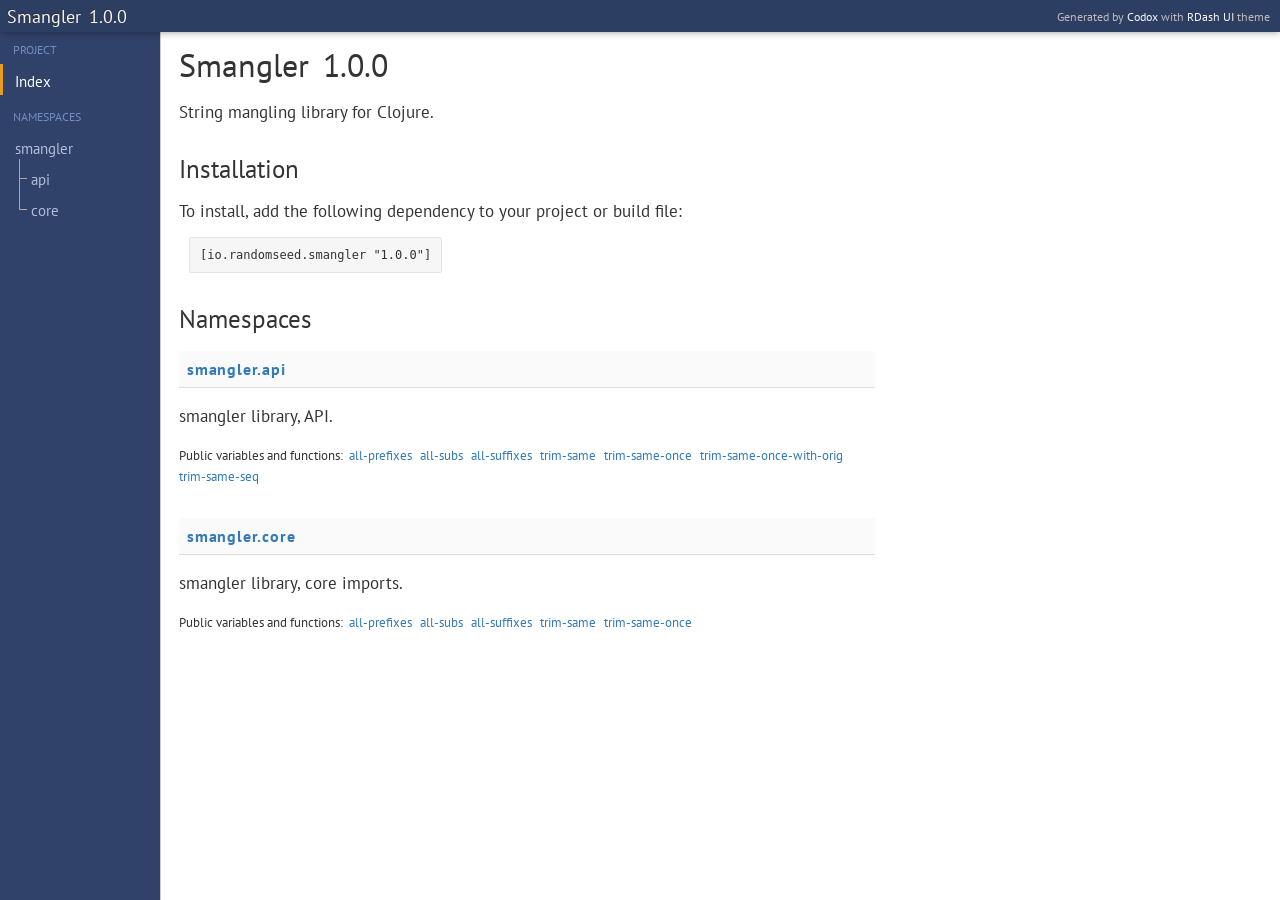
==== docs/index.html @ 992a9e09 "Added missing docs" ====
<!DOCTYPE html PUBLIC ""
    "">
<html><head><meta charset="UTF-8" /><title>Smangler 1.0.0</title><link rel="stylesheet" type="text/css" href="css/default.css" /><link rel="stylesheet" type="text/css" href="css/highlight.css" /><script type="text/javascript" src="js/highlight.min.js"></script><script type="text/javascript" src="js/jquery.min.js"></script><script type="text/javascript" src="js/page_effects.js"></script><script>hljs.initHighlightingOnLoad();</script><link rel="stylesheet" type="text/css" href="css/default.css" /><link rel="stylesheet" type="text/css" href="highlight/solarized-light.css" /><script type="text/javascript" src="highlight/highlight.min.js"></script><script type="text/javascript" src="js/jquery.min.js"></script><script type="text/javascript" src="js/page_effects.js"></script><script>hljs.initHighlightingOnLoad();</script></head><body><div id="header"><h2>Generated by <a href="https://github.com/weavejester/codox">Codox</a> with <a href="https://github.com/xsc/codox-theme-rdash">RDash UI</a> theme</h2><h1><a href="index.html"><span class="project-title"><span class="project-name">Smangler</span> <span class="project-version">1.0.0</span></span></a></h1></div><div class="sidebar primary"><h3 class="no-link"><span class="inner">Project</span></h3><ul class="index-link"><li class="depth-1 current"><a href="index.html"><div class="inner">Index</div></a></li></ul><h3 class="no-link"><span class="inner">Namespaces</span></h3><ul><li class="depth-1"><div class="no-link"><div class="inner"><span class="tree"><span class="top"></span><span class="bottom"></span></span><span>smangler</span></div></div></li><li class="depth-2 branch"><a href="smangler.api.html"><div class="inner"><span class="tree"><span class="top"></span><span class="bottom"></span></span><span>api</span></div></a></li><li class="depth-2"><a href="smangler.core.html"><div class="inner"><span class="tree"><span class="top"></span><span class="bottom"></span></span><span>core</span></div></a></li></ul></div><div class="namespace-index" id="content"><h1><span class="project-title"><span class="project-name">Smangler</span> <span class="project-version">1.0.0</span></span></h1><div class="doc"><p>String mangling library for Clojure.</p></div><h2>Installation</h2><p>To install, add the following dependency to your project or build file:</p><pre class="deps">[io.randomseed.smangler "1.0.0"]</pre><h2>Namespaces</h2><div class="namespace"><h3><a href="smangler.api.html">smangler.api</a></h3><div class="doc"><div class="markdown"><p>smangler library, API.</p></div></div><div class="index"><p>Public variables and functions:</p><ul><li> <a href="smangler.api.html#var-all-prefixes">all-prefixes</a> </li><li> <a href="smangler.api.html#var-all-subs">all-subs</a> </li><li> <a href="smangler.api.html#var-all-suffixes">all-suffixes</a> </li><li> <a href="smangler.api.html#var-trim-same">trim-same</a> </li><li> <a href="smangler.api.html#var-trim-same-once">trim-same-once</a> </li><li> <a href="smangler.api.html#var-trim-same-once-with-orig">trim-same-once-with-orig</a> </li><li> <a href="smangler.api.html#var-trim-same-seq">trim-same-seq</a> </li></ul></div></div><div class="namespace"><h3><a href="smangler.core.html">smangler.core</a></h3><div class="doc"><div class="markdown"><p>smangler library, core imports.</p></div></div><div class="index"><p>Public variables and functions:</p><ul><li> <a href="smangler.core.html#var-all-prefixes">all-prefixes</a> </li><li> <a href="smangler.core.html#var-all-subs">all-subs</a> </li><li> <a href="smangler.core.html#var-all-suffixes">all-suffixes</a> </li><li> <a href="smangler.core.html#var-trim-same">trim-same</a> </li><li> <a href="smangler.core.html#var-trim-same-once">trim-same-once</a> </li></ul></div></div></div></body></html>
---- docs/css/default.css ----
@import url('https://fonts.googleapis.com/css?family=PT+Sans');

body {
    font-family: 'PT Sans', Helvetica, sans-serif;
    font-size: 14px;
}

a {
    color: #337ab7;
    text-decoration: none;
}

a:hover {
    color: #30426a;
    text-decoration: underline;
}

pre, code {
    font-family: Monaco, DejaVu Sans Mono, Consolas, monospace;
    font-size: 9pt;
    margin: 15px 0;
}

h1 {
    font-weight: normal;
    font-size: 29px;
    margin: 10px 0 2px 0;
    padding: 0;
}

h2 {
    font-weight: normal;
    font-size: 25px;
}

h3 > a:hover {
    text-decoration: none;
}

.document h1, .namespace-index h1 {
    font-size: 32px;
    margin-top: 12px;
}

#header, #content, .sidebar {
    position: fixed;
}

#header {
    top: 0;
    left: 0;
    right: 0;
    height: 22px;
    color: #f5f5f5;
    padding: 5px 7px;
}

#content {
    top: 32px;
    right: 0;
    bottom: 0;
    overflow: auto;
    background: #fff;
    color: #333;
    padding: 0 18px;
}

.sidebar {
    position: fixed;
    top: 32px;
    bottom: 0;
    overflow: auto;
}

.sidebar.primary {
    background: #30426a;
    border-right: solid 1px #cccccc;
    left: 0;
    width: 250px;
    color: white;
    font-size: 110%;
}

.sidebar.secondary {
    background: #f2f2f2;
    border-right: solid 1px #d7d7d7;
    left: 251px;
    width: 200px;
    font-size: 110%;
}

#content.namespace-index, #content.document {
    left: 251px;
}

#content.namespace-docs {
    left: 452px;
}

#content.document {
    padding-bottom: 10%;
}

#header {
    background: #2d3e63;
    box-shadow: 0 0 8px rgba(0, 0, 0, 0.4);
    z-index: 100;
}

#header h1 {
    margin: 0;
    padding: 0;
    font-size: 18px;
    font-weight: lighter;
    text-shadow: -1px -1px 0px #333;
}

#header h1 .project-version {
    font-weight: normal;
}

.project-version {
    padding-left: 0.15em;
}

#header a, .sidebar a {
    display: block;
    text-decoration: none;
}

#header a {
    color: #f5f5f5;
}

.sidebar.primary, .sidebar.primary a {
    color: #b2bfdc;
}

.sidebar.primary a:hover {
    color: white;
}

.sidebar.secondary, .sidebar.secondary a {
    color: #738bc0;
}

.sidebar.secondary a:hover {
    color: #2d3e63;
}

#header h2 {
    float: right;
    font-size: 9pt;
    font-weight: normal;
    margin: 4px 3px;
    padding: 0;
    color: #bbb;
}

#header h2 a {
    display: inline;
}

.sidebar h3 {
    margin: 0;
    padding: 10px 13px 0 13px;
    font-size: 19px;
    font-weight: lighter;
}

.sidebar.primary h3.no-link {
    text-transform: uppercase;
    font-size: 12px;
    color: #738bc0;
}

.sidebar.secondary h3 a {
    text-transform: uppercase;
    font-size: 12px;
    color: #2d3e63;
}

.sidebar ul {
    padding: 7px 0 6px 0;
    margin: 0;
}

.sidebar ul.index-link {
    padding-bottom: 4px;
}

.sidebar li {
    display: block;
    vertical-align: middle;
}

.sidebar li a, .sidebar li .no-link {
    border-left: 3px solid transparent;
    padding: 0 10px;
    white-space: nowrap;
}

.sidebar li .inner {
    display: inline-block;
    padding-top: 7px;
    height: 24px;
}

.sidebar li a, .sidebar li .tree {
    height: 31px;
}

.depth-1 .inner { padding-left: 2px; }
.depth-2 .inner { padding-left: 6px; }
.depth-3 .inner { padding-left: 20px; }
.depth-4 .inner { padding-left: 34px; }
.depth-5 .inner { padding-left: 48px; }
.depth-6 .inner { padding-left: 62px; }

.sidebar li .tree {
    display: block;
    float: left;
    position: relative;
    top: -10px;
    margin: 0 4px 0 0;
    padding: 0;
}

.sidebar li.depth-1 .tree {
    display: none;
}

.sidebar li .tree .top, .sidebar li .tree .bottom {
    display: block;
    margin: 0;
    padding: 0;
    width: 7px;
}

.sidebar li .tree .top {
    border-left: 1px solid #aaa;
    border-bottom: 1px solid #aaa;
    height: 19px;
}

.sidebar li .tree .bottom {
    height: 22px;
}

.sidebar li.branch .tree .bottom {
    border-left: 1px solid #aaa;
}

.sidebar.primary li.current a {
    border-left: 3px solid #e99d1a;
    color: white;
}

.sidebar.secondary li.current a {
    border-left: 3px solid #2d3e63;
    color: #33a;
}

.namespace-index h2 {
    margin: 30px 0 0 0;
}

.namespace-index h3 {
    font-size: 16px;
    font-weight: bold;
    margin-bottom: 0;
    letter-spacing: 0.05em;
    border-bottom: solid 1px #ddd;
    max-width: 680px;
    background-color: #fafafa;
    padding: 0.5em;
}

.namespace-index .topics {
    padding-left: 30px;
    margin: 11px 0 0 0;
}

.namespace-index .topics li {
    padding: 5px 0;
}

.namespace-docs h3 {
    font-size: 18px;
    font-weight: bold;
}

.public h3 {
    margin: 0;
    float: left;
}

.usage {
    clear: both;
}

.public {
    margin: 0;
    border-top: 1px solid #e0e0e0;
    padding-top: 14px;
    padding-bottom: 6px;
}

.public:last-child {
    margin-bottom: 20%;
}

.members .public:last-child {
    margin-bottom: 0;
}

.members {
    margin: 15px 0;
}

.members h4 {
    color: #555;
    font-weight: normal;
    font-variant: small-caps;
    margin: 0 0 5px 0;
}

.members .inner {
    padding-top: 5px;
    padding-left: 12px;
    margin-top: 2px;
    margin-left: 7px;
    border-left: 1px solid #bbb;
}

#content .members .inner h3 {
    font-size: 12pt;
}

.members .public {
    border-top: none;
    margin-top: 0;
    padding-top: 6px;
    padding-bottom: 0;
}

.members .public:first-child {
    padding-top: 0;
}

h4.type,
h4.dynamic,
h4.added,
h4.deprecated {
    float: left;
    margin: 3px 10px 15px 0;
    font-size: 15px;
    font-weight: bold;
    font-variant: small-caps;
}

.public h4.type,
.public h4.dynamic,
.public h4.added,
.public h4.deprecated {
    font-size: 13px;
    font-weight: bold;
    margin: 3px 0 0 10px;
}

.members h4.type,
.members h4.added,
.members h4.deprecated {
    margin-top: 1px;
}

h4.type {
    color: #717171;
}

h4.dynamic {
    color: #9933aa;
}

h4.added {
    color: #508820;
}

h4.deprecated {
    color: #880000;
}

.namespace {
    margin-bottom: 30px;
}

.namespace:last-child {
    margin-bottom: 10%;
}

.index {
    padding: 0;
    font-size: 80%;
    margin: 15px 0;
    line-height: 1.6em;
}

.index * {
    display: inline;
}

.index p {
    padding-right: 3px;
}

.index li {
    padding-right: 5px;
}

.index ul {
    padding-left: 0;
}

.type-sig {
    clear: both;
    color: #088;
}

.type-sig pre {
    padding-top: 10px;
    margin: 0;
}

.usage code {
    display: block;
    color: #008;
    margin: 2px 0;
}

.usage code:first-child {
    padding-top: 10px;
}

p {
    margin: 15px 0;
}

.public p:first-child, .public pre.plaintext {
    margin-top: 12px;
}

.doc {
    margin: 0 0 26px 0;
    clear: both;
}

.public .doc {
    margin: 0;
}

.namespace-index {
  font-size: 120%;
}

.namespace-index .doc {
    margin-bottom: 20px;
}

.namespace-index .namespace .doc {
    margin-bottom: 10px;
}

.markdown p, .markdown li, .markdown dt, .markdown dd, .markdown td {
    line-height: 1.6em;
}

.markdown h2 {
    font-weight: normal;
    font-size: 25px;
}

#content .markdown h3 {
    font-size: 20px;
}

.markdown h4 {
    font-size: 15px;
}

.doc, .public, .namespace .index {
    max-width: 680px;
    overflow-x: visible;
}

.markdown pre > code {
    display: block;
    padding: 10px;
}

.markdown pre > code, .src-link a {
    border: 1px solid #e4e4e4;
    border-radius: 2px;
}

.src-link a {
    background: #f6f6f6;
}

.markdown code:not(.hljs) {
    color: #c7254e;
    background-color: #f9f2f4;
    border-radius: 4px;
    font-size: 90%;
    padding: 2px 4px;
}

pre.deps {
    display: inline-block;
    margin: 0 10px;
    border: 1px solid #e4e4e4;
    border-radius: 2px;
    padding: 10px;
    background-color: #f6f6f6;
}

.markdown hr {
    border-style: solid;
    border-top: none;
    color: #ccc;
}

.doc ul, .doc ol {
    padding-left: 30px;
}

.doc table {
    border-collapse: collapse;
    margin: 0 10px;
}

.doc table td, .doc table th {
    border: 1px solid #dddddd;
    padding: 4px 6px;
}

.doc table th {
    background: #f2f2f2;
}

.doc dl {
    margin: 0 10px 20px 10px;
}

.doc dl dt {
    font-weight: bold;
    margin: 0;
    padding: 3px 0;
    border-bottom: 1px solid #ddd;
}

.doc dl dd {
    padding: 5px 0;
    margin: 0 0 5px 10px;
}

.doc abbr {
    border-bottom: 1px dotted #333;
    font-variant: none;
    cursor: help;
}

.src-link {
    margin-bottom: 15px;
}

.src-link a {
    font-size: 70%;
    padding: 1px 4px;
    text-decoration: none;
    color: #5555bb;
    background-color: #f6f6f6;
}

blockquote {
    opacity: 0.6;
    border-left: solid 2px #ddd;
    margin-left: 0;
    padding-left: 1em;
}

/* Responsiveness Theme */

@media (max-device-width: 480px) {
  .sidebar {
    display:none;
  }

  #content {
    position: relative;
    left: initial !important;
    top: 110px;
    padding: 0 1em;
  }

  #header {
    display: flex;
    flex-direction: column-reverse;
    height: 100px;
  }

  #header > h1 {
    font-size: 52px;
  }

  #header h2 {
    float: none;
    font-size: 20px;
  }

  .namespace-index > h1 {
    display: none;
  }

  .public, .doc, .namespace > .index, .namespace > .doc, .namespace > h3 {
    max-width: initial;
  }

  .doc {
    text-align: justify;
  }

  .public {
    padding-top: 2em;
    padding-bottom: 2em;
  }

  .public > h3 {
    font-size: 300%;
  }

  .public > h4.type, .public > h4.added, .public > h4.deprecated {
    font-size: 150%;
    margin-top: 1em;
  }

  pre > code {
    font-size: 200%;
  }
}
---- docs/css/highlight.css ----
/*
github.com style (c) Vasily Polovnyov <vast@whiteants.net>
*/

.hljs {
  display: block;
  overflow-x: auto;
  padding: 0.5em;
  color: #333;
  background: #f8f8f8;
}

.hljs-comment,
.hljs-quote {
  color: #998;
  font-style: italic;
}

.hljs-keyword,
.hljs-selector-tag,
.hljs-subst {
  color: #333;
  font-weight: bold;
}

.hljs-number,
.hljs-literal,
.hljs-variable,
.hljs-template-variable,
.hljs-tag .hljs-attr {
  color: #008080;
}

.hljs-string,
.hljs-doctag {
  color: #d14;
}

.hljs-title,
.hljs-section,
.hljs-selector-id {
  color: #900;
  font-weight: bold;
}

.hljs-subst {
  font-weight: normal;
}

.hljs-type,
.hljs-class .hljs-title {
  color: #458;
  font-weight: bold;
}

.hljs-tag,
.hljs-name,
.hljs-attribute {
  color: #000080;
  font-weight: normal;
}

.hljs-regexp,
.hljs-link {
  color: #009926;
}

.hljs-symbol,
.hljs-bullet {
  color: #990073;
}

.hljs-built_in,
.hljs-builtin-name {
  color: #0086b3;
}

.hljs-meta {
  color: #999;
  font-weight: bold;
}

.hljs-deletion {
  background: #fdd;
}

.hljs-addition {
  background: #dfd;
}

.hljs-emphasis {
  font-style: italic;
}

.hljs-strong {
  font-weight: bold;
}
---- docs/css/default.css ----
@import url('https://fonts.googleapis.com/css?family=PT+Sans');

body {
    font-family: 'PT Sans', Helvetica, sans-serif;
    font-size: 14px;
}

a {
    color: #337ab7;
    text-decoration: none;
}

a:hover {
    color: #30426a;
    text-decoration: underline;
}

pre, code {
    font-family: Monaco, DejaVu Sans Mono, Consolas, monospace;
    font-size: 9pt;
    margin: 15px 0;
}

h1 {
    font-weight: normal;
    font-size: 29px;
    margin: 10px 0 2px 0;
    padding: 0;
}

h2 {
    font-weight: normal;
    font-size: 25px;
}

h3 > a:hover {
    text-decoration: none;
}

.document h1, .namespace-index h1 {
    font-size: 32px;
    margin-top: 12px;
}

#header, #content, .sidebar {
    position: fixed;
}

#header {
    top: 0;
    left: 0;
    right: 0;
    height: 22px;
    color: #f5f5f5;
    padding: 5px 7px;
}

#content {
    top: 32px;
    right: 0;
    bottom: 0;
    overflow: auto;
    background: #fff;
    color: #333;
    padding: 0 18px;
}

.sidebar {
    position: fixed;
    top: 32px;
    bottom: 0;
    overflow: auto;
}

.sidebar.primary {
    background: #30426a;
    border-right: solid 1px #cccccc;
    left: 0;
    width: 250px;
    color: white;
    font-size: 110%;
}

.sidebar.secondary {
    background: #f2f2f2;
    border-right: solid 1px #d7d7d7;
    left: 251px;
    width: 200px;
    font-size: 110%;
}

#content.namespace-index, #content.document {
    left: 251px;
}

#content.namespace-docs {
    left: 452px;
}

#content.document {
    padding-bottom: 10%;
}

#header {
    background: #2d3e63;
    box-shadow: 0 0 8px rgba(0, 0, 0, 0.4);
    z-index: 100;
}

#header h1 {
    margin: 0;
    padding: 0;
    font-size: 18px;
    font-weight: lighter;
    text-shadow: -1px -1px 0px #333;
}

#header h1 .project-version {
    font-weight: normal;
}

.project-version {
    padding-left: 0.15em;
}

#header a, .sidebar a {
    display: block;
    text-decoration: none;
}

#header a {
    color: #f5f5f5;
}

.sidebar.primary, .sidebar.primary a {
    color: #b2bfdc;
}

.sidebar.primary a:hover {
    color: white;
}

.sidebar.secondary, .sidebar.secondary a {
    color: #738bc0;
}

.sidebar.secondary a:hover {
    color: #2d3e63;
}

#header h2 {
    float: right;
    font-size: 9pt;
    font-weight: normal;
    margin: 4px 3px;
    padding: 0;
    color: #bbb;
}

#header h2 a {
    display: inline;
}

.sidebar h3 {
    margin: 0;
    padding: 10px 13px 0 13px;
    font-size: 19px;
    font-weight: lighter;
}

.sidebar.primary h3.no-link {
    text-transform: uppercase;
    font-size: 12px;
    color: #738bc0;
}

.sidebar.secondary h3 a {
    text-transform: uppercase;
    font-size: 12px;
    color: #2d3e63;
}

.sidebar ul {
    padding: 7px 0 6px 0;
    margin: 0;
}

.sidebar ul.index-link {
    padding-bottom: 4px;
}

.sidebar li {
    display: block;
    vertical-align: middle;
}

.sidebar li a, .sidebar li .no-link {
    border-left: 3px solid transparent;
    padding: 0 10px;
    white-space: nowrap;
}

.sidebar li .inner {
    display: inline-block;
    padding-top: 7px;
    height: 24px;
}

.sidebar li a, .sidebar li .tree {
    height: 31px;
}

.depth-1 .inner { padding-left: 2px; }
.depth-2 .inner { padding-left: 6px; }
.depth-3 .inner { padding-left: 20px; }
.depth-4 .inner { padding-left: 34px; }
.depth-5 .inner { padding-left: 48px; }
.depth-6 .inner { padding-left: 62px; }

.sidebar li .tree {
    display: block;
    float: left;
    position: relative;
    top: -10px;
    margin: 0 4px 0 0;
    padding: 0;
}

.sidebar li.depth-1 .tree {
    display: none;
}

.sidebar li .tree .top, .sidebar li .tree .bottom {
    display: block;
    margin: 0;
    padding: 0;
    width: 7px;
}

.sidebar li .tree .top {
    border-left: 1px solid #aaa;
    border-bottom: 1px solid #aaa;
    height: 19px;
}

.sidebar li .tree .bottom {
    height: 22px;
}

.sidebar li.branch .tree .bottom {
    border-left: 1px solid #aaa;
}

.sidebar.primary li.current a {
    border-left: 3px solid #e99d1a;
    color: white;
}

.sidebar.secondary li.current a {
    border-left: 3px solid #2d3e63;
    color: #33a;
}

.namespace-index h2 {
    margin: 30px 0 0 0;
}

.namespace-index h3 {
    font-size: 16px;
    font-weight: bold;
    margin-bottom: 0;
    letter-spacing: 0.05em;
    border-bottom: solid 1px #ddd;
    max-width: 680px;
    background-color: #fafafa;
    padding: 0.5em;
}

.namespace-index .topics {
    padding-left: 30px;
    margin: 11px 0 0 0;
}

.namespace-index .topics li {
    padding: 5px 0;
}

.namespace-docs h3 {
    font-size: 18px;
    font-weight: bold;
}

.public h3 {
    margin: 0;
    float: left;
}

.usage {
    clear: both;
}

.public {
    margin: 0;
    border-top: 1px solid #e0e0e0;
    padding-top: 14px;
    padding-bottom: 6px;
}

.public:last-child {
    margin-bottom: 20%;
}

.members .public:last-child {
    margin-bottom: 0;
}

.members {
    margin: 15px 0;
}

.members h4 {
    color: #555;
    font-weight: normal;
    font-variant: small-caps;
    margin: 0 0 5px 0;
}

.members .inner {
    padding-top: 5px;
    padding-left: 12px;
    margin-top: 2px;
    margin-left: 7px;
    border-left: 1px solid #bbb;
}

#content .members .inner h3 {
    font-size: 12pt;
}

.members .public {
    border-top: none;
    margin-top: 0;
    padding-top: 6px;
    padding-bottom: 0;
}

.members .public:first-child {
    padding-top: 0;
}

h4.type,
h4.dynamic,
h4.added,
h4.deprecated {
    float: left;
    margin: 3px 10px 15px 0;
    font-size: 15px;
    font-weight: bold;
    font-variant: small-caps;
}

.public h4.type,
.public h4.dynamic,
.public h4.added,
.public h4.deprecated {
    font-size: 13px;
    font-weight: bold;
    margin: 3px 0 0 10px;
}

.members h4.type,
.members h4.added,
.members h4.deprecated {
    margin-top: 1px;
}

h4.type {
    color: #717171;
}

h4.dynamic {
    color: #9933aa;
}

h4.added {
    color: #508820;
}

h4.deprecated {
    color: #880000;
}

.namespace {
    margin-bottom: 30px;
}

.namespace:last-child {
    margin-bottom: 10%;
}

.index {
    padding: 0;
    font-size: 80%;
    margin: 15px 0;
    line-height: 1.6em;
}

.index * {
    display: inline;
}

.index p {
    padding-right: 3px;
}

.index li {
    padding-right: 5px;
}

.index ul {
    padding-left: 0;
}

.type-sig {
    clear: both;
    color: #088;
}

.type-sig pre {
    padding-top: 10px;
    margin: 0;
}

.usage code {
    display: block;
    color: #008;
    margin: 2px 0;
}

.usage code:first-child {
    padding-top: 10px;
}

p {
    margin: 15px 0;
}

.public p:first-child, .public pre.plaintext {
    margin-top: 12px;
}

.doc {
    margin: 0 0 26px 0;
    clear: both;
}

.public .doc {
    margin: 0;
}

.namespace-index {
  font-size: 120%;
}

.namespace-index .doc {
    margin-bottom: 20px;
}

.namespace-index .namespace .doc {
    margin-bottom: 10px;
}

.markdown p, .markdown li, .markdown dt, .markdown dd, .markdown td {
    line-height: 1.6em;
}

.markdown h2 {
    font-weight: normal;
    font-size: 25px;
}

#content .markdown h3 {
    font-size: 20px;
}

.markdown h4 {
    font-size: 15px;
}

.doc, .public, .namespace .index {
    max-width: 680px;
    overflow-x: visible;
}

.markdown pre > code {
    display: block;
    padding: 10px;
}

.markdown pre > code, .src-link a {
    border: 1px solid #e4e4e4;
    border-radius: 2px;
}

.src-link a {
    background: #f6f6f6;
}

.markdown code:not(.hljs) {
    color: #c7254e;
    background-color: #f9f2f4;
    border-radius: 4px;
    font-size: 90%;
    padding: 2px 4px;
}

pre.deps {
    display: inline-block;
    margin: 0 10px;
    border: 1px solid #e4e4e4;
    border-radius: 2px;
    padding: 10px;
    background-color: #f6f6f6;
}

.markdown hr {
    border-style: solid;
    border-top: none;
    color: #ccc;
}

.doc ul, .doc ol {
    padding-left: 30px;
}

.doc table {
    border-collapse: collapse;
    margin: 0 10px;
}

.doc table td, .doc table th {
    border: 1px solid #dddddd;
    padding: 4px 6px;
}

.doc table th {
    background: #f2f2f2;
}

.doc dl {
    margin: 0 10px 20px 10px;
}

.doc dl dt {
    font-weight: bold;
    margin: 0;
    padding: 3px 0;
    border-bottom: 1px solid #ddd;
}

.doc dl dd {
    padding: 5px 0;
    margin: 0 0 5px 10px;
}

.doc abbr {
    border-bottom: 1px dotted #333;
    font-variant: none;
    cursor: help;
}

.src-link {
    margin-bottom: 15px;
}

.src-link a {
    font-size: 70%;
    padding: 1px 4px;
    text-decoration: none;
    color: #5555bb;
    background-color: #f6f6f6;
}

blockquote {
    opacity: 0.6;
    border-left: solid 2px #ddd;
    margin-left: 0;
    padding-left: 1em;
}

/* Responsiveness Theme */

@media (max-device-width: 480px) {
  .sidebar {
    display:none;
  }

  #content {
    position: relative;
    left: initial !important;
    top: 110px;
    padding: 0 1em;
  }

  #header {
    display: flex;
    flex-direction: column-reverse;
    height: 100px;
  }

  #header > h1 {
    font-size: 52px;
  }

  #header h2 {
    float: none;
    font-size: 20px;
  }

  .namespace-index > h1 {
    display: none;
  }

  .public, .doc, .namespace > .index, .namespace > .doc, .namespace > h3 {
    max-width: initial;
  }

  .doc {
    text-align: justify;
  }

  .public {
    padding-top: 2em;
    padding-bottom: 2em;
  }

  .public > h3 {
    font-size: 300%;
  }

  .public > h4.type, .public > h4.added, .public > h4.deprecated {
    font-size: 150%;
    margin-top: 1em;
  }

  pre > code {
    font-size: 200%;
  }
}
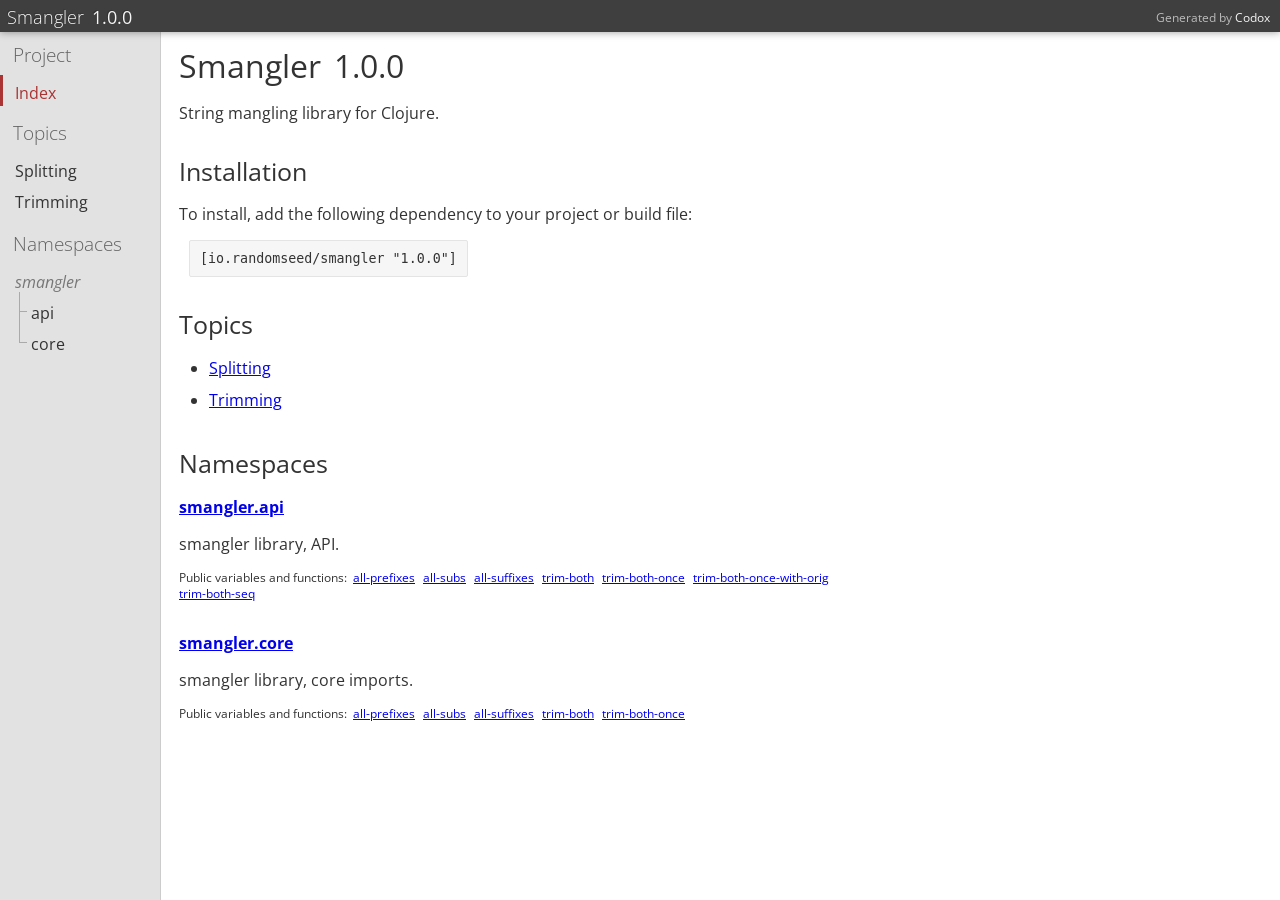
==== commit c4820d47: "Rendered documentation updated (version 1.0.0)" ====
--- a/docs/index.html
+++ b/docs/index.html
@@ -1,3 +1,3 @@
 <!DOCTYPE html PUBLIC ""
     "">
-<html><head><meta charset="UTF-8" /><title>Smangler 1.0.0</title><link rel="stylesheet" type="text/css" href="css/default.css" /><link rel="stylesheet" type="text/css" href="css/highlight.css" /><script type="text/javascript" src="js/highlight.min.js"></script><script type="text/javascript" src="js/jquery.min.js"></script><script type="text/javascript" src="js/page_effects.js"></script><script>hljs.initHighlightingOnLoad();</script><link rel="stylesheet" type="text/css" href="css/default.css" /><link rel="stylesheet" type="text/css" href="highlight/solarized-light.css" /><script type="text/javascript" src="highlight/highlight.min.js"></script><script type="text/javascript" src="js/jquery.min.js"></script><script type="text/javascript" src="js/page_effects.js"></script><script>hljs.initHighlightingOnLoad();</script></head><body><div id="header"><h2>Generated by <a href="https://github.com/weavejester/codox">Codox</a> with <a href="https://github.com/xsc/codox-theme-rdash">RDash UI</a> theme</h2><h1><a href="index.html"><span class="project-title"><span class="project-name">Smangler</span> <span class="project-version">1.0.0</span></span></a></h1></div><div class="sidebar primary"><h3 class="no-link"><span class="inner">Project</span></h3><ul class="index-link"><li class="depth-1 current"><a href="index.html"><div class="inner">Index</div></a></li></ul><h3 class="no-link"><span class="inner">Namespaces</span></h3><ul><li class="depth-1"><div class="no-link"><div class="inner"><span class="tree"><span class="top"></span><span class="bottom"></span></span><span>smangler</span></div></div></li><li class="depth-2 branch"><a href="smangler.api.html"><div class="inner"><span class="tree"><span class="top"></span><span class="bottom"></span></span><span>api</span></div></a></li><li class="depth-2"><a href="smangler.core.html"><div class="inner"><span class="tree"><span class="top"></span><span class="bottom"></span></span><span>core</span></div></a></li></ul></div><div class="namespace-index" id="content"><h1><span class="project-title"><span class="project-name">Smangler</span> <span class="project-version">1.0.0</span></span></h1><div class="doc"><p>String mangling library for Clojure.</p></div><h2>Installation</h2><p>To install, add the following dependency to your project or build file:</p><pre class="deps">[io.randomseed.smangler "1.0.0"]</pre><h2>Namespaces</h2><div class="namespace"><h3><a href="smangler.api.html">smangler.api</a></h3><div class="doc"><div class="markdown"><p>smangler library, API.</p></div></div><div class="index"><p>Public variables and functions:</p><ul><li> <a href="smangler.api.html#var-all-prefixes">all-prefixes</a> </li><li> <a href="smangler.api.html#var-all-subs">all-subs</a> </li><li> <a href="smangler.api.html#var-all-suffixes">all-suffixes</a> </li><li> <a href="smangler.api.html#var-trim-same">trim-same</a> </li><li> <a href="smangler.api.html#var-trim-same-once">trim-same-once</a> </li><li> <a href="smangler.api.html#var-trim-same-once-with-orig">trim-same-once-with-orig</a> </li><li> <a href="smangler.api.html#var-trim-same-seq">trim-same-seq</a> </li></ul></div></div><div class="namespace"><h3><a href="smangler.core.html">smangler.core</a></h3><div class="doc"><div class="markdown"><p>smangler library, core imports.</p></div></div><div class="index"><p>Public variables and functions:</p><ul><li> <a href="smangler.core.html#var-all-prefixes">all-prefixes</a> </li><li> <a href="smangler.core.html#var-all-subs">all-subs</a> </li><li> <a href="smangler.core.html#var-all-suffixes">all-suffixes</a> </li><li> <a href="smangler.core.html#var-trim-same">trim-same</a> </li><li> <a href="smangler.core.html#var-trim-same-once">trim-same-once</a> </li></ul></div></div></div></body></html>+<html><head><meta charset="UTF-8" /><title>Smangler 1.0.0</title><link rel="stylesheet" type="text/css" href="css/default.css" /><link rel="stylesheet" type="text/css" href="css/highlight.css" /><script type="text/javascript" src="js/highlight.min.js"></script><script type="text/javascript" src="js/jquery.min.js"></script><script type="text/javascript" src="js/page_effects.js"></script><script>hljs.initHighlightingOnLoad();</script><link rel="stylesheet" type="text/css" href="css/randomseed.css" /></head><body><div id="header"><h2>Generated by <a href="https://github.com/weavejester/codox">Codox</a></h2><h1><a href="index.html"><span class="project-title"><span class="project-name">Smangler</span> <span class="project-version">1.0.0</span></span></a></h1></div><div class="sidebar primary"><h3 class="no-link"><span class="inner">Project</span></h3><ul class="index-link"><li class="depth-1 current"><a href="index.html"><div class="inner">Index</div></a></li></ul><h3 class="no-link"><span class="inner">Topics</span></h3><ul><li class="depth-1 "><a href="splitting.html"><div class="inner"><span>Splitting</span></div></a></li><li class="depth-1 "><a href="trimming.html"><div class="inner"><span>Trimming</span></div></a></li></ul><h3 class="no-link"><span class="inner">Namespaces</span></h3><ul><li class="depth-1"><div class="no-link"><div class="inner"><span class="tree"><span class="top"></span><span class="bottom"></span></span><span>smangler</span></div></div></li><li class="depth-2 branch"><a href="smangler.api.html"><div class="inner"><span class="tree"><span class="top"></span><span class="bottom"></span></span><span>api</span></div></a></li><li class="depth-2"><a href="smangler.core.html"><div class="inner"><span class="tree"><span class="top"></span><span class="bottom"></span></span><span>core</span></div></a></li></ul></div><div class="namespace-index" id="content"><h1><span class="project-title"><span class="project-name">Smangler</span> <span class="project-version">1.0.0</span></span></h1><div class="doc"><p>String mangling library for Clojure.</p></div><h2>Installation</h2><p>To install, add the following dependency to your project or build file:</p><pre class="deps">[io.randomseed/smangler "1.0.0"]</pre><h2>Topics</h2><ul class="topics"><li><a href="splitting.html">Splitting</a></li><li><a href="trimming.html">Trimming</a></li></ul><h2>Namespaces</h2><div class="namespace"><h3><a href="smangler.api.html">smangler.api</a></h3><div class="doc"><div class="markdown"><p>smangler library, API.</p></div></div><div class="index"><p>Public variables and functions:</p><ul><li> <a href="smangler.api.html#var-all-prefixes">all-prefixes</a> </li><li> <a href="smangler.api.html#var-all-subs">all-subs</a> </li><li> <a href="smangler.api.html#var-all-suffixes">all-suffixes</a> </li><li> <a href="smangler.api.html#var-trim-both">trim-both</a> </li><li> <a href="smangler.api.html#var-trim-both-once">trim-both-once</a> </li><li> <a href="smangler.api.html#var-trim-both-once-with-orig">trim-both-once-with-orig</a> </li><li> <a href="smangler.api.html#var-trim-both-seq">trim-both-seq</a> </li></ul></div></div><div class="namespace"><h3><a href="smangler.core.html">smangler.core</a></h3><div class="doc"><div class="markdown"><p>smangler library, core imports.</p></div></div><div class="index"><p>Public variables and functions:</p><ul><li> <a href="smangler.core.html#var-all-prefixes">all-prefixes</a> </li><li> <a href="smangler.core.html#var-all-subs">all-subs</a> </li><li> <a href="smangler.core.html#var-all-suffixes">all-suffixes</a> </li><li> <a href="smangler.core.html#var-trim-both">trim-both</a> </li><li> <a href="smangler.core.html#var-trim-both-once">trim-both-once</a> </li></ul></div></div></div></body></html>
--- a/docs/css/default.css
+++ b/docs/css/default.css
@@ -1,18 +1,6 @@
-@import url('https://fonts.googleapis.com/css?family=PT+Sans');
-
 body {
-    font-family: 'PT Sans', Helvetica, sans-serif;
-    font-size: 14px;
-}
-
-a {
-    color: #337ab7;
-    text-decoration: none;
-}
-
-a:hover {
-    color: #30426a;
-    text-decoration: underline;
+    font-family: Helvetica, Arial, sans-serif;
+    font-size: 15px;
 }
 
 pre, code {
@@ -33,8 +21,12 @@
     font-size: 25px;
 }
 
-h3 > a:hover {
-    text-decoration: none;
+h5.license {
+    margin: 9px 0 22px 0;
+    color: #555;
+    font-weight: normal;
+    font-size: 12px;
+    font-style: italic;
 }
 
 .document h1, .namespace-index h1 {
@@ -73,12 +65,10 @@
 }
 
 .sidebar.primary {
-    background: #30426a;
+    background: #e2e2e2;
     border-right: solid 1px #cccccc;
     left: 0;
     width: 250px;
-    color: white;
-    font-size: 110%;
 }
 
 .sidebar.secondary {
@@ -86,7 +76,6 @@
     border-right: solid 1px #d7d7d7;
     left: 251px;
     width: 200px;
-    font-size: 110%;
 }
 
 #content.namespace-index, #content.document {
@@ -102,7 +91,7 @@
 }
 
 #header {
-    background: #2d3e63;
+    background: #3f3f3f;
     box-shadow: 0 0 8px rgba(0, 0, 0, 0.4);
     z-index: 100;
 }
@@ -132,20 +121,8 @@
     color: #f5f5f5;
 }
 
-.sidebar.primary, .sidebar.primary a {
-    color: #b2bfdc;
-}
-
-.sidebar.primary a:hover {
-    color: white;
-}
-
-.sidebar.secondary, .sidebar.secondary a {
-    color: #738bc0;
-}
-
-.sidebar.secondary a:hover {
-    color: #2d3e63;
+.sidebar a {
+    color: #333;
 }
 
 #header h2 {
@@ -168,16 +145,12 @@
     font-weight: lighter;
 }
 
-.sidebar.primary h3.no-link {
-    text-transform: uppercase;
-    font-size: 12px;
-    color: #738bc0;
-}
-
-.sidebar.secondary h3 a {
-    text-transform: uppercase;
-    font-size: 12px;
-    color: #2d3e63;
+.sidebar h3 a {
+    color: #444;
+}
+
+.sidebar h3.no-link {
+    color: #636363;
 }
 
 .sidebar ul {
@@ -198,6 +171,12 @@
     border-left: 3px solid transparent;
     padding: 0 10px;
     white-space: nowrap;
+}
+
+.sidebar li .no-link {
+    display: block;
+    color: #777;
+    font-style: italic;
 }
 
 .sidebar li .inner {
@@ -252,12 +231,12 @@
 }
 
 .sidebar.primary li.current a {
-    border-left: 3px solid #e99d1a;
-    color: white;
+    border-left: 3px solid #a33;
+    color: #a33;
 }
 
 .sidebar.secondary li.current a {
-    border-left: 3px solid #2d3e63;
+    border-left: 3px solid #33a;
     color: #33a;
 }
 
@@ -269,11 +248,6 @@
     font-size: 16px;
     font-weight: bold;
     margin-bottom: 0;
-    letter-spacing: 0.05em;
-    border-bottom: solid 1px #ddd;
-    max-width: 680px;
-    background-color: #fafafa;
-    padding: 0.5em;
 }
 
 .namespace-index .topics {
@@ -402,7 +376,7 @@
     padding: 0;
     font-size: 80%;
     margin: 15px 0;
-    line-height: 1.6em;
+    line-height: 16px;
 }
 
 .index * {
@@ -458,10 +432,6 @@
     margin: 0;
 }
 
-.namespace-index {
-  font-size: 120%;
-}
-
 .namespace-index .doc {
     margin-bottom: 20px;
 }
@@ -471,20 +441,28 @@
 }
 
 .markdown p, .markdown li, .markdown dt, .markdown dd, .markdown td {
-    line-height: 1.6em;
+    line-height: 22px;
+}
+
+.markdown li {
+    padding: 2px 0;
 }
 
 .markdown h2 {
     font-weight: normal;
     font-size: 25px;
-}
-
-#content .markdown h3 {
+    margin: 30px 0 10px 0;
+}
+
+.markdown h3 {
+    font-weight: normal;
     font-size: 20px;
+    margin: 30px 0 0 0;
 }
 
 .markdown h4 {
     font-size: 15px;
+    margin: 22px 0 -4px 0;
 }
 
 .doc, .public, .namespace .index {
@@ -502,16 +480,8 @@
     border-radius: 2px;
 }
 
-.src-link a {
+.markdown code:not(.hljs), .src-link a {
     background: #f6f6f6;
-}
-
-.markdown code:not(.hljs) {
-    color: #c7254e;
-    background-color: #f9f2f4;
-    border-radius: 4px;
-    font-size: 90%;
-    padding: 2px 4px;
 }
 
 pre.deps {
@@ -578,72 +548,4 @@
     padding: 1px 4px;
     text-decoration: none;
     color: #5555bb;
-    background-color: #f6f6f6;
-}
-
-blockquote {
-    opacity: 0.6;
-    border-left: solid 2px #ddd;
-    margin-left: 0;
-    padding-left: 1em;
-}
-
-/* Responsiveness Theme */
-
-@media (max-device-width: 480px) {
-  .sidebar {
-    display:none;
-  }
-
-  #content {
-    position: relative;
-    left: initial !important;
-    top: 110px;
-    padding: 0 1em;
-  }
-
-  #header {
-    display: flex;
-    flex-direction: column-reverse;
-    height: 100px;
-  }
-
-  #header > h1 {
-    font-size: 52px;
-  }
-
-  #header h2 {
-    float: none;
-    font-size: 20px;
-  }
-
-  .namespace-index > h1 {
-    display: none;
-  }
-
-  .public, .doc, .namespace > .index, .namespace > .doc, .namespace > h3 {
-    max-width: initial;
-  }
-
-  .doc {
-    text-align: justify;
-  }
-
-  .public {
-    padding-top: 2em;
-    padding-bottom: 2em;
-  }
-
-  .public > h3 {
-    font-size: 300%;
-  }
-
-  .public > h4.type, .public > h4.added, .public > h4.deprecated {
-    font-size: 150%;
-    margin-top: 1em;
-  }
-
-  pre > code {
-    font-size: 200%;
-  }
-}
+}
--- a/docs/css/randomseed.css
+++ b/docs/css/randomseed.css
@@ -0,0 +1,10 @@
+@import url('https://fonts.googleapis.com/css?family=Open+Sans&display=swap');
+
+body {
+    font-family: 'Open Sans', 'Helvetica Neue', 'PT Sans', Helvetica, sans-serif;
+    font-size: 15.5px;
+}
+
+pre, code {
+  font-size: 10pt;
+}
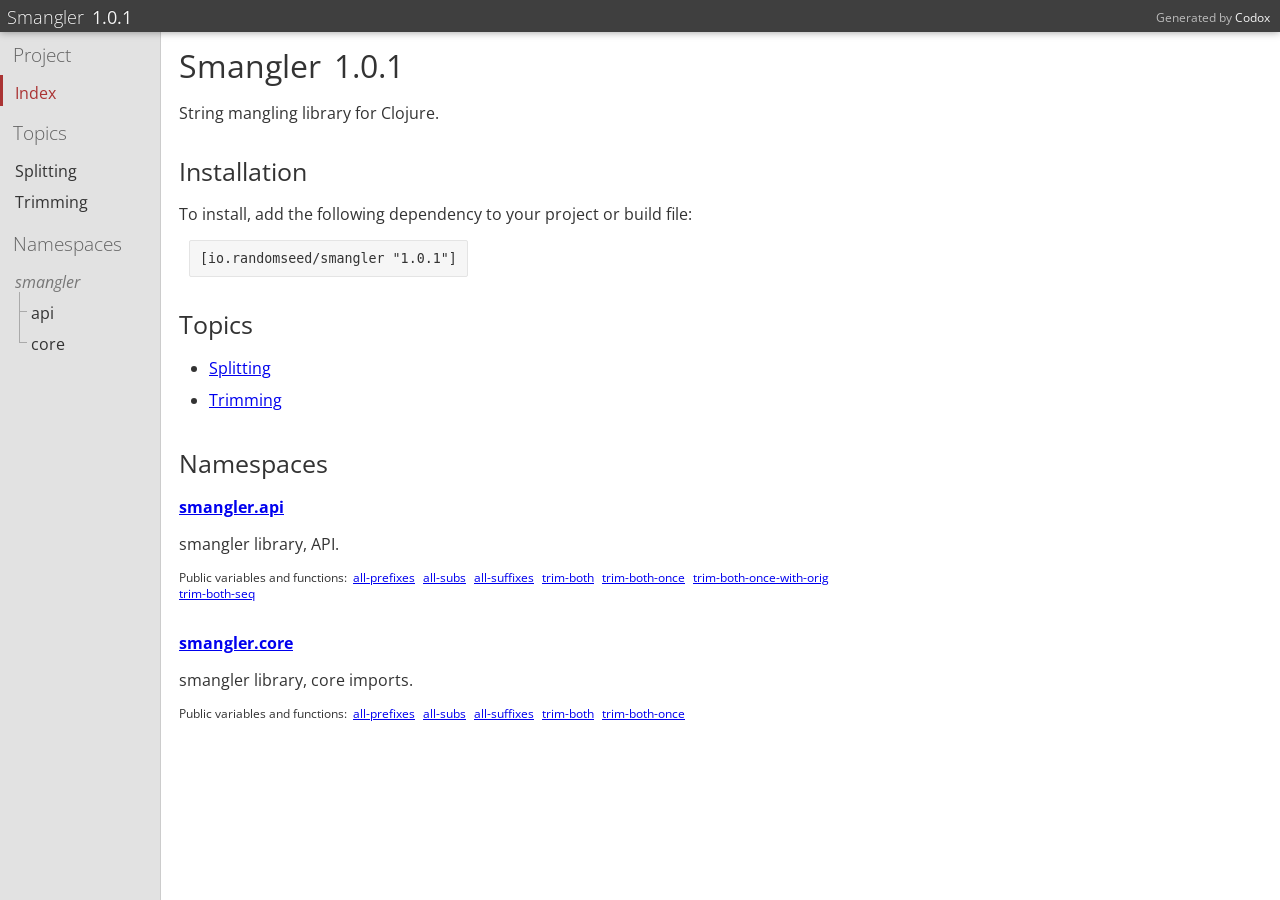
==== commit 2a5913b1: "Release 1.0.1" ====
--- a/docs/index.html
+++ b/docs/index.html
@@ -1,3 +1,3 @@
 <!DOCTYPE html PUBLIC ""
     "">
-<html><head><meta charset="UTF-8" /><title>Smangler 1.0.0</title><link rel="stylesheet" type="text/css" href="css/default.css" /><link rel="stylesheet" type="text/css" href="css/highlight.css" /><script type="text/javascript" src="js/highlight.min.js"></script><script type="text/javascript" src="js/jquery.min.js"></script><script type="text/javascript" src="js/page_effects.js"></script><script>hljs.initHighlightingOnLoad();</script><link rel="stylesheet" type="text/css" href="css/randomseed.css" /></head><body><div id="header"><h2>Generated by <a href="https://github.com/weavejester/codox">Codox</a></h2><h1><a href="index.html"><span class="project-title"><span class="project-name">Smangler</span> <span class="project-version">1.0.0</span></span></a></h1></div><div class="sidebar primary"><h3 class="no-link"><span class="inner">Project</span></h3><ul class="index-link"><li class="depth-1 current"><a href="index.html"><div class="inner">Index</div></a></li></ul><h3 class="no-link"><span class="inner">Topics</span></h3><ul><li class="depth-1 "><a href="splitting.html"><div class="inner"><span>Splitting</span></div></a></li><li class="depth-1 "><a href="trimming.html"><div class="inner"><span>Trimming</span></div></a></li></ul><h3 class="no-link"><span class="inner">Namespaces</span></h3><ul><li class="depth-1"><div class="no-link"><div class="inner"><span class="tree"><span class="top"></span><span class="bottom"></span></span><span>smangler</span></div></div></li><li class="depth-2 branch"><a href="smangler.api.html"><div class="inner"><span class="tree"><span class="top"></span><span class="bottom"></span></span><span>api</span></div></a></li><li class="depth-2"><a href="smangler.core.html"><div class="inner"><span class="tree"><span class="top"></span><span class="bottom"></span></span><span>core</span></div></a></li></ul></div><div class="namespace-index" id="content"><h1><span class="project-title"><span class="project-name">Smangler</span> <span class="project-version">1.0.0</span></span></h1><div class="doc"><p>String mangling library for Clojure.</p></div><h2>Installation</h2><p>To install, add the following dependency to your project or build file:</p><pre class="deps">[io.randomseed/smangler "1.0.0"]</pre><h2>Topics</h2><ul class="topics"><li><a href="splitting.html">Splitting</a></li><li><a href="trimming.html">Trimming</a></li></ul><h2>Namespaces</h2><div class="namespace"><h3><a href="smangler.api.html">smangler.api</a></h3><div class="doc"><div class="markdown"><p>smangler library, API.</p></div></div><div class="index"><p>Public variables and functions:</p><ul><li> <a href="smangler.api.html#var-all-prefixes">all-prefixes</a> </li><li> <a href="smangler.api.html#var-all-subs">all-subs</a> </li><li> <a href="smangler.api.html#var-all-suffixes">all-suffixes</a> </li><li> <a href="smangler.api.html#var-trim-both">trim-both</a> </li><li> <a href="smangler.api.html#var-trim-both-once">trim-both-once</a> </li><li> <a href="smangler.api.html#var-trim-both-once-with-orig">trim-both-once-with-orig</a> </li><li> <a href="smangler.api.html#var-trim-both-seq">trim-both-seq</a> </li></ul></div></div><div class="namespace"><h3><a href="smangler.core.html">smangler.core</a></h3><div class="doc"><div class="markdown"><p>smangler library, core imports.</p></div></div><div class="index"><p>Public variables and functions:</p><ul><li> <a href="smangler.core.html#var-all-prefixes">all-prefixes</a> </li><li> <a href="smangler.core.html#var-all-subs">all-subs</a> </li><li> <a href="smangler.core.html#var-all-suffixes">all-suffixes</a> </li><li> <a href="smangler.core.html#var-trim-both">trim-both</a> </li><li> <a href="smangler.core.html#var-trim-both-once">trim-both-once</a> </li></ul></div></div></div></body></html>+<html><head><meta charset="UTF-8" /><title>Smangler 1.0.1</title><link rel="stylesheet" type="text/css" href="css/default.css" /><link rel="stylesheet" type="text/css" href="css/highlight.css" /><script type="text/javascript" src="js/highlight.min.js"></script><script type="text/javascript" src="js/jquery.min.js"></script><script type="text/javascript" src="js/page_effects.js"></script><script>hljs.initHighlightingOnLoad();</script><link rel="stylesheet" type="text/css" href="css/randomseed.css" /></head><body><div id="header"><h2>Generated by <a href="https://github.com/weavejester/codox">Codox</a></h2><h1><a href="index.html"><span class="project-title"><span class="project-name">Smangler</span> <span class="project-version">1.0.1</span></span></a></h1></div><div class="sidebar primary"><h3 class="no-link"><span class="inner">Project</span></h3><ul class="index-link"><li class="depth-1 current"><a href="index.html"><div class="inner">Index</div></a></li></ul><h3 class="no-link"><span class="inner">Topics</span></h3><ul><li class="depth-1 "><a href="splitting.html"><div class="inner"><span>Splitting</span></div></a></li><li class="depth-1 "><a href="trimming.html"><div class="inner"><span>Trimming</span></div></a></li></ul><h3 class="no-link"><span class="inner">Namespaces</span></h3><ul><li class="depth-1"><div class="no-link"><div class="inner"><span class="tree"><span class="top"></span><span class="bottom"></span></span><span>smangler</span></div></div></li><li class="depth-2 branch"><a href="smangler.api.html"><div class="inner"><span class="tree"><span class="top"></span><span class="bottom"></span></span><span>api</span></div></a></li><li class="depth-2"><a href="smangler.core.html"><div class="inner"><span class="tree"><span class="top"></span><span class="bottom"></span></span><span>core</span></div></a></li></ul></div><div class="namespace-index" id="content"><h1><span class="project-title"><span class="project-name">Smangler</span> <span class="project-version">1.0.1</span></span></h1><div class="doc"><p>String mangling library for Clojure.</p></div><h2>Installation</h2><p>To install, add the following dependency to your project or build file:</p><pre class="deps">[io.randomseed/smangler "1.0.1"]</pre><h2>Topics</h2><ul class="topics"><li><a href="splitting.html">Splitting</a></li><li><a href="trimming.html">Trimming</a></li></ul><h2>Namespaces</h2><div class="namespace"><h3><a href="smangler.api.html">smangler.api</a></h3><div class="doc"><div class="markdown"><p>smangler library, API.</p></div></div><div class="index"><p>Public variables and functions:</p><ul><li> <a href="smangler.api.html#var-all-prefixes">all-prefixes</a> </li><li> <a href="smangler.api.html#var-all-subs">all-subs</a> </li><li> <a href="smangler.api.html#var-all-suffixes">all-suffixes</a> </li><li> <a href="smangler.api.html#var-trim-both">trim-both</a> </li><li> <a href="smangler.api.html#var-trim-both-once">trim-both-once</a> </li><li> <a href="smangler.api.html#var-trim-both-once-with-orig">trim-both-once-with-orig</a> </li><li> <a href="smangler.api.html#var-trim-both-seq">trim-both-seq</a> </li></ul></div></div><div class="namespace"><h3><a href="smangler.core.html">smangler.core</a></h3><div class="doc"><div class="markdown"><p>smangler library, core imports.</p></div></div><div class="index"><p>Public variables and functions:</p><ul><li> <a href="smangler.core.html#var-all-prefixes">all-prefixes</a> </li><li> <a href="smangler.core.html#var-all-subs">all-subs</a> </li><li> <a href="smangler.core.html#var-all-suffixes">all-suffixes</a> </li><li> <a href="smangler.core.html#var-trim-both">trim-both</a> </li><li> <a href="smangler.core.html#var-trim-both-once">trim-both-once</a> </li></ul></div></div></div></body></html>
--- a/docs/css/randomseed.css
+++ b/docs/css/randomseed.css
@@ -8,3 +8,21 @@
 pre, code {
   font-size: 10pt;
 }
+
+.sidebar.primary {
+  background: #e2e2e2;
+  border-right: solid 1px #cccccc;
+}
+
+.sidebar.primary li.current a {
+border-left: 3px solid #a33;
+color: #a33;
+}
+
+.sidebar a {
+color: #333;
+}
+
+.sidebar h3.no-link {
+color: #636363;
+}
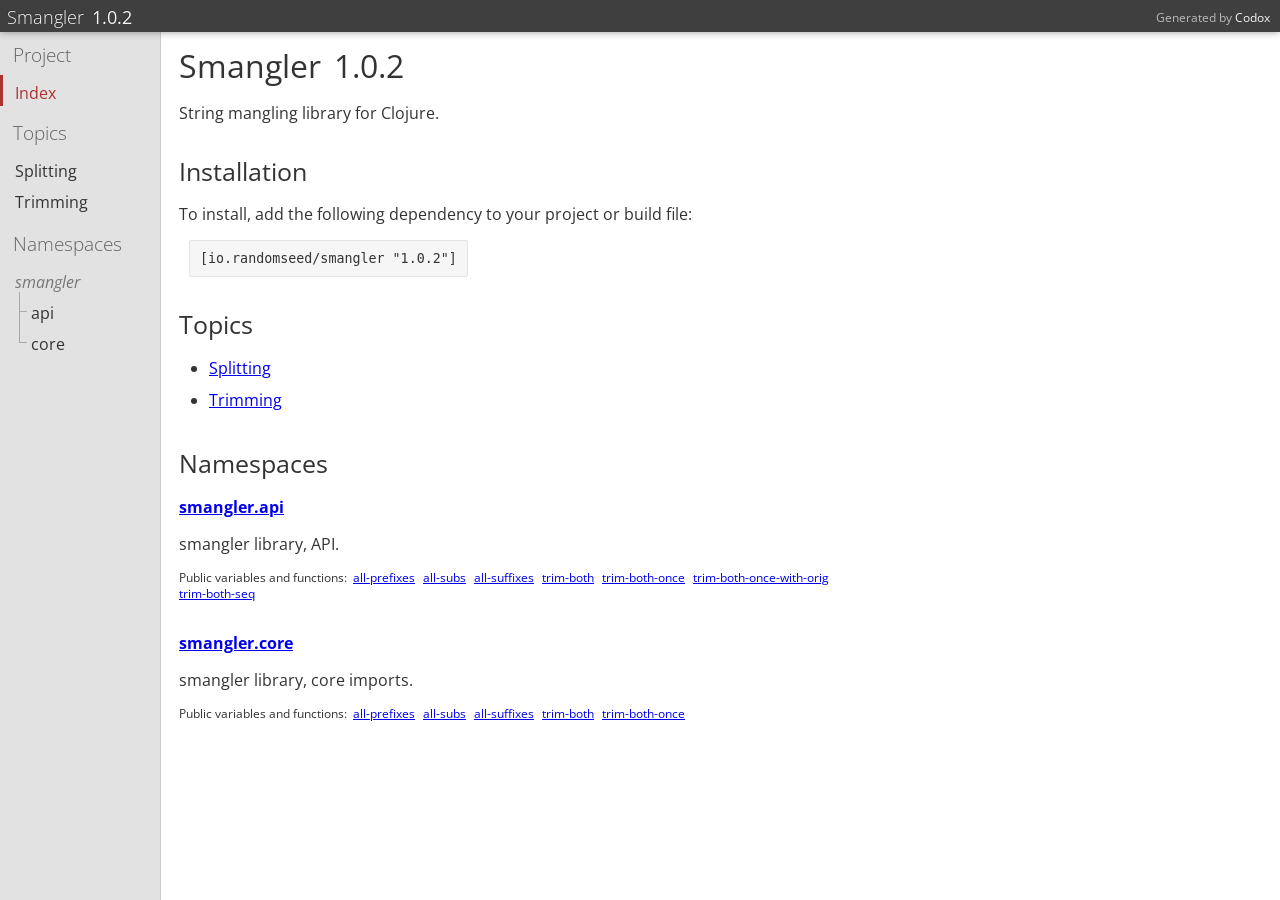
==== commit 8929eddb: "Release 1.0.2" ====
--- a/docs/index.html
+++ b/docs/index.html
@@ -1,3 +1,3 @@
 <!DOCTYPE html PUBLIC ""
     "">
-<html><head><meta charset="UTF-8" /><title>Smangler 1.0.1</title><link rel="stylesheet" type="text/css" href="css/default.css" /><link rel="stylesheet" type="text/css" href="css/highlight.css" /><script type="text/javascript" src="js/highlight.min.js"></script><script type="text/javascript" src="js/jquery.min.js"></script><script type="text/javascript" src="js/page_effects.js"></script><script>hljs.initHighlightingOnLoad();</script><link rel="stylesheet" type="text/css" href="css/randomseed.css" /></head><body><div id="header"><h2>Generated by <a href="https://github.com/weavejester/codox">Codox</a></h2><h1><a href="index.html"><span class="project-title"><span class="project-name">Smangler</span> <span class="project-version">1.0.1</span></span></a></h1></div><div class="sidebar primary"><h3 class="no-link"><span class="inner">Project</span></h3><ul class="index-link"><li class="depth-1 current"><a href="index.html"><div class="inner">Index</div></a></li></ul><h3 class="no-link"><span class="inner">Topics</span></h3><ul><li class="depth-1 "><a href="splitting.html"><div class="inner"><span>Splitting</span></div></a></li><li class="depth-1 "><a href="trimming.html"><div class="inner"><span>Trimming</span></div></a></li></ul><h3 class="no-link"><span class="inner">Namespaces</span></h3><ul><li class="depth-1"><div class="no-link"><div class="inner"><span class="tree"><span class="top"></span><span class="bottom"></span></span><span>smangler</span></div></div></li><li class="depth-2 branch"><a href="smangler.api.html"><div class="inner"><span class="tree"><span class="top"></span><span class="bottom"></span></span><span>api</span></div></a></li><li class="depth-2"><a href="smangler.core.html"><div class="inner"><span class="tree"><span class="top"></span><span class="bottom"></span></span><span>core</span></div></a></li></ul></div><div class="namespace-index" id="content"><h1><span class="project-title"><span class="project-name">Smangler</span> <span class="project-version">1.0.1</span></span></h1><div class="doc"><p>String mangling library for Clojure.</p></div><h2>Installation</h2><p>To install, add the following dependency to your project or build file:</p><pre class="deps">[io.randomseed/smangler "1.0.1"]</pre><h2>Topics</h2><ul class="topics"><li><a href="splitting.html">Splitting</a></li><li><a href="trimming.html">Trimming</a></li></ul><h2>Namespaces</h2><div class="namespace"><h3><a href="smangler.api.html">smangler.api</a></h3><div class="doc"><div class="markdown"><p>smangler library, API.</p></div></div><div class="index"><p>Public variables and functions:</p><ul><li> <a href="smangler.api.html#var-all-prefixes">all-prefixes</a> </li><li> <a href="smangler.api.html#var-all-subs">all-subs</a> </li><li> <a href="smangler.api.html#var-all-suffixes">all-suffixes</a> </li><li> <a href="smangler.api.html#var-trim-both">trim-both</a> </li><li> <a href="smangler.api.html#var-trim-both-once">trim-both-once</a> </li><li> <a href="smangler.api.html#var-trim-both-once-with-orig">trim-both-once-with-orig</a> </li><li> <a href="smangler.api.html#var-trim-both-seq">trim-both-seq</a> </li></ul></div></div><div class="namespace"><h3><a href="smangler.core.html">smangler.core</a></h3><div class="doc"><div class="markdown"><p>smangler library, core imports.</p></div></div><div class="index"><p>Public variables and functions:</p><ul><li> <a href="smangler.core.html#var-all-prefixes">all-prefixes</a> </li><li> <a href="smangler.core.html#var-all-subs">all-subs</a> </li><li> <a href="smangler.core.html#var-all-suffixes">all-suffixes</a> </li><li> <a href="smangler.core.html#var-trim-both">trim-both</a> </li><li> <a href="smangler.core.html#var-trim-both-once">trim-both-once</a> </li></ul></div></div></div></body></html>+<html><head><meta charset="UTF-8" /><title>Smangler 1.0.2</title><link rel="stylesheet" type="text/css" href="css/default.css" /><link rel="stylesheet" type="text/css" href="css/highlight.css" /><script type="text/javascript" src="js/highlight.min.js"></script><script type="text/javascript" src="js/jquery.min.js"></script><script type="text/javascript" src="js/page_effects.js"></script><script>hljs.initHighlightingOnLoad();</script><link rel="stylesheet" type="text/css" href="css/randomseed.css" /></head><body><div id="header"><h2>Generated by <a href="https://github.com/weavejester/codox">Codox</a></h2><h1><a href="index.html"><span class="project-title"><span class="project-name">Smangler</span> <span class="project-version">1.0.2</span></span></a></h1></div><div class="sidebar primary"><h3 class="no-link"><span class="inner">Project</span></h3><ul class="index-link"><li class="depth-1 current"><a href="index.html"><div class="inner">Index</div></a></li></ul><h3 class="no-link"><span class="inner">Topics</span></h3><ul><li class="depth-1 "><a href="splitting.html"><div class="inner"><span>Splitting</span></div></a></li><li class="depth-1 "><a href="trimming.html"><div class="inner"><span>Trimming</span></div></a></li></ul><h3 class="no-link"><span class="inner">Namespaces</span></h3><ul><li class="depth-1"><div class="no-link"><div class="inner"><span class="tree"><span class="top"></span><span class="bottom"></span></span><span>smangler</span></div></div></li><li class="depth-2 branch"><a href="smangler.api.html"><div class="inner"><span class="tree"><span class="top"></span><span class="bottom"></span></span><span>api</span></div></a></li><li class="depth-2"><a href="smangler.core.html"><div class="inner"><span class="tree"><span class="top"></span><span class="bottom"></span></span><span>core</span></div></a></li></ul></div><div class="namespace-index" id="content"><h1><span class="project-title"><span class="project-name">Smangler</span> <span class="project-version">1.0.2</span></span></h1><div class="doc"><p>String mangling library for Clojure.</p></div><h2>Installation</h2><p>To install, add the following dependency to your project or build file:</p><pre class="deps">[io.randomseed/smangler "1.0.2"]</pre><h2>Topics</h2><ul class="topics"><li><a href="splitting.html">Splitting</a></li><li><a href="trimming.html">Trimming</a></li></ul><h2>Namespaces</h2><div class="namespace"><h3><a href="smangler.api.html">smangler.api</a></h3><div class="doc"><div class="markdown"><p>smangler library, API.</p></div></div><div class="index"><p>Public variables and functions:</p><ul><li> <a href="smangler.api.html#var-all-prefixes">all-prefixes</a> </li><li> <a href="smangler.api.html#var-all-subs">all-subs</a> </li><li> <a href="smangler.api.html#var-all-suffixes">all-suffixes</a> </li><li> <a href="smangler.api.html#var-trim-both">trim-both</a> </li><li> <a href="smangler.api.html#var-trim-both-once">trim-both-once</a> </li><li> <a href="smangler.api.html#var-trim-both-once-with-orig">trim-both-once-with-orig</a> </li><li> <a href="smangler.api.html#var-trim-both-seq">trim-both-seq</a> </li></ul></div></div><div class="namespace"><h3><a href="smangler.core.html">smangler.core</a></h3><div class="doc"><div class="markdown"><p>smangler library, core imports.</p></div></div><div class="index"><p>Public variables and functions:</p><ul><li> <a href="smangler.core.html#var-all-prefixes">all-prefixes</a> </li><li> <a href="smangler.core.html#var-all-subs">all-subs</a> </li><li> <a href="smangler.core.html#var-all-suffixes">all-suffixes</a> </li><li> <a href="smangler.core.html#var-trim-both">trim-both</a> </li><li> <a href="smangler.core.html#var-trim-both-once">trim-both-once</a> </li></ul></div></div></div></body></html>
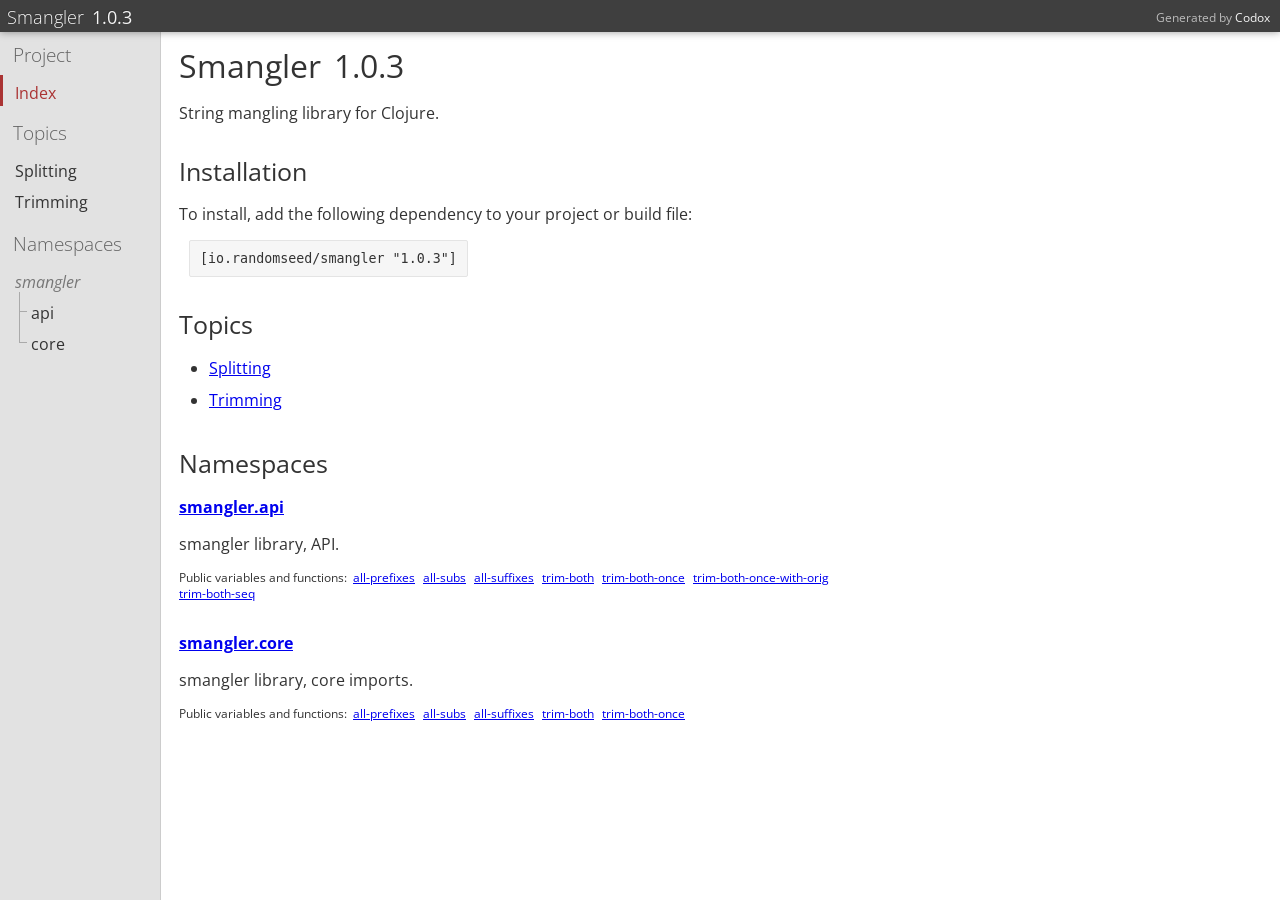
==== commit 5a243853: "Release 1.0.3" ====
--- a/docs/index.html
+++ b/docs/index.html
@@ -1,3 +1,3 @@
 <!DOCTYPE html PUBLIC ""
     "">
-<html><head><meta charset="UTF-8" /><title>Smangler 1.0.2</title><link rel="stylesheet" type="text/css" href="css/default.css" /><link rel="stylesheet" type="text/css" href="css/highlight.css" /><script type="text/javascript" src="js/highlight.min.js"></script><script type="text/javascript" src="js/jquery.min.js"></script><script type="text/javascript" src="js/page_effects.js"></script><script>hljs.initHighlightingOnLoad();</script><link rel="stylesheet" type="text/css" href="css/randomseed.css" /></head><body><div id="header"><h2>Generated by <a href="https://github.com/weavejester/codox">Codox</a></h2><h1><a href="index.html"><span class="project-title"><span class="project-name">Smangler</span> <span class="project-version">1.0.2</span></span></a></h1></div><div class="sidebar primary"><h3 class="no-link"><span class="inner">Project</span></h3><ul class="index-link"><li class="depth-1 current"><a href="index.html"><div class="inner">Index</div></a></li></ul><h3 class="no-link"><span class="inner">Topics</span></h3><ul><li class="depth-1 "><a href="splitting.html"><div class="inner"><span>Splitting</span></div></a></li><li class="depth-1 "><a href="trimming.html"><div class="inner"><span>Trimming</span></div></a></li></ul><h3 class="no-link"><span class="inner">Namespaces</span></h3><ul><li class="depth-1"><div class="no-link"><div class="inner"><span class="tree"><span class="top"></span><span class="bottom"></span></span><span>smangler</span></div></div></li><li class="depth-2 branch"><a href="smangler.api.html"><div class="inner"><span class="tree"><span class="top"></span><span class="bottom"></span></span><span>api</span></div></a></li><li class="depth-2"><a href="smangler.core.html"><div class="inner"><span class="tree"><span class="top"></span><span class="bottom"></span></span><span>core</span></div></a></li></ul></div><div class="namespace-index" id="content"><h1><span class="project-title"><span class="project-name">Smangler</span> <span class="project-version">1.0.2</span></span></h1><div class="doc"><p>String mangling library for Clojure.</p></div><h2>Installation</h2><p>To install, add the following dependency to your project or build file:</p><pre class="deps">[io.randomseed/smangler "1.0.2"]</pre><h2>Topics</h2><ul class="topics"><li><a href="splitting.html">Splitting</a></li><li><a href="trimming.html">Trimming</a></li></ul><h2>Namespaces</h2><div class="namespace"><h3><a href="smangler.api.html">smangler.api</a></h3><div class="doc"><div class="markdown"><p>smangler library, API.</p></div></div><div class="index"><p>Public variables and functions:</p><ul><li> <a href="smangler.api.html#var-all-prefixes">all-prefixes</a> </li><li> <a href="smangler.api.html#var-all-subs">all-subs</a> </li><li> <a href="smangler.api.html#var-all-suffixes">all-suffixes</a> </li><li> <a href="smangler.api.html#var-trim-both">trim-both</a> </li><li> <a href="smangler.api.html#var-trim-both-once">trim-both-once</a> </li><li> <a href="smangler.api.html#var-trim-both-once-with-orig">trim-both-once-with-orig</a> </li><li> <a href="smangler.api.html#var-trim-both-seq">trim-both-seq</a> </li></ul></div></div><div class="namespace"><h3><a href="smangler.core.html">smangler.core</a></h3><div class="doc"><div class="markdown"><p>smangler library, core imports.</p></div></div><div class="index"><p>Public variables and functions:</p><ul><li> <a href="smangler.core.html#var-all-prefixes">all-prefixes</a> </li><li> <a href="smangler.core.html#var-all-subs">all-subs</a> </li><li> <a href="smangler.core.html#var-all-suffixes">all-suffixes</a> </li><li> <a href="smangler.core.html#var-trim-both">trim-both</a> </li><li> <a href="smangler.core.html#var-trim-both-once">trim-both-once</a> </li></ul></div></div></div></body></html>+<html><head><meta charset="UTF-8" /><title>Smangler 1.0.3</title><link rel="stylesheet" type="text/css" href="css/default.css" /><link rel="stylesheet" type="text/css" href="css/highlight.css" /><script type="text/javascript" src="js/highlight.min.js"></script><script type="text/javascript" src="js/jquery.min.js"></script><script type="text/javascript" src="js/page_effects.js"></script><script>hljs.initHighlightingOnLoad();</script><link rel="stylesheet" type="text/css" href="css/randomseed.css" /></head><body><div id="header"><h2>Generated by <a href="https://github.com/weavejester/codox">Codox</a></h2><h1><a href="index.html"><span class="project-title"><span class="project-name">Smangler</span> <span class="project-version">1.0.3</span></span></a></h1></div><div class="sidebar primary"><h3 class="no-link"><span class="inner">Project</span></h3><ul class="index-link"><li class="depth-1 current"><a href="index.html"><div class="inner">Index</div></a></li></ul><h3 class="no-link"><span class="inner">Topics</span></h3><ul><li class="depth-1 "><a href="splitting.html"><div class="inner"><span>Splitting</span></div></a></li><li class="depth-1 "><a href="trimming.html"><div class="inner"><span>Trimming</span></div></a></li></ul><h3 class="no-link"><span class="inner">Namespaces</span></h3><ul><li class="depth-1"><div class="no-link"><div class="inner"><span class="tree"><span class="top"></span><span class="bottom"></span></span><span>smangler</span></div></div></li><li class="depth-2 branch"><a href="smangler.api.html"><div class="inner"><span class="tree"><span class="top"></span><span class="bottom"></span></span><span>api</span></div></a></li><li class="depth-2"><a href="smangler.core.html"><div class="inner"><span class="tree"><span class="top"></span><span class="bottom"></span></span><span>core</span></div></a></li></ul></div><div class="namespace-index" id="content"><h1><span class="project-title"><span class="project-name">Smangler</span> <span class="project-version">1.0.3</span></span></h1><div class="doc"><p>String mangling library for Clojure.</p></div><h2>Installation</h2><p>To install, add the following dependency to your project or build file:</p><pre class="deps">[io.randomseed/smangler "1.0.3"]</pre><h2>Topics</h2><ul class="topics"><li><a href="splitting.html">Splitting</a></li><li><a href="trimming.html">Trimming</a></li></ul><h2>Namespaces</h2><div class="namespace"><h3><a href="smangler.api.html">smangler.api</a></h3><div class="doc"><div class="markdown"><p>smangler library, API.</p></div></div><div class="index"><p>Public variables and functions:</p><ul><li> <a href="smangler.api.html#var-all-prefixes">all-prefixes</a> </li><li> <a href="smangler.api.html#var-all-subs">all-subs</a> </li><li> <a href="smangler.api.html#var-all-suffixes">all-suffixes</a> </li><li> <a href="smangler.api.html#var-trim-both">trim-both</a> </li><li> <a href="smangler.api.html#var-trim-both-once">trim-both-once</a> </li><li> <a href="smangler.api.html#var-trim-both-once-with-orig">trim-both-once-with-orig</a> </li><li> <a href="smangler.api.html#var-trim-both-seq">trim-both-seq</a> </li></ul></div></div><div class="namespace"><h3><a href="smangler.core.html">smangler.core</a></h3><div class="doc"><div class="markdown"><p>smangler library, core imports.</p></div></div><div class="index"><p>Public variables and functions:</p><ul><li> <a href="smangler.core.html#var-all-prefixes">all-prefixes</a> </li><li> <a href="smangler.core.html#var-all-subs">all-subs</a> </li><li> <a href="smangler.core.html#var-all-suffixes">all-suffixes</a> </li><li> <a href="smangler.core.html#var-trim-both">trim-both</a> </li><li> <a href="smangler.core.html#var-trim-both-once">trim-both-once</a> </li></ul></div></div></div></body></html>
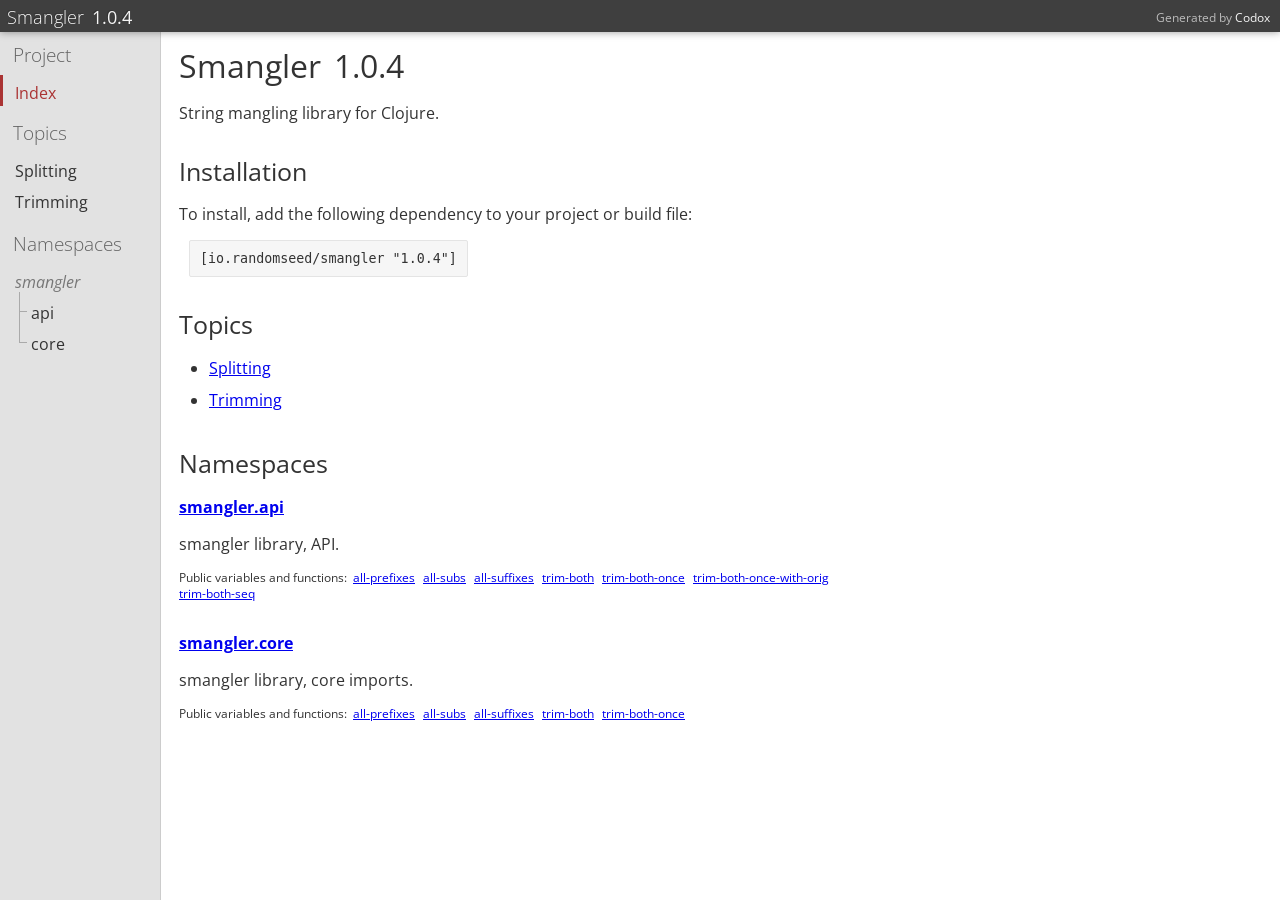
==== commit 02d41231: "Documentation updated" ====
--- a/docs/index.html
+++ b/docs/index.html
@@ -1,3 +1,5 @@
 <!DOCTYPE html PUBLIC ""
     "">
-<html><head><meta charset="UTF-8" /><title>Smangler 1.0.3</title><link rel="stylesheet" type="text/css" href="css/default.css" /><link rel="stylesheet" type="text/css" href="css/highlight.css" /><script type="text/javascript" src="js/highlight.min.js"></script><script type="text/javascript" src="js/jquery.min.js"></script><script type="text/javascript" src="js/page_effects.js"></script><script>hljs.initHighlightingOnLoad();</script><link rel="stylesheet" type="text/css" href="css/randomseed.css" /></head><body><div id="header"><h2>Generated by <a href="https://github.com/weavejester/codox">Codox</a></h2><h1><a href="index.html"><span class="project-title"><span class="project-name">Smangler</span> <span class="project-version">1.0.3</span></span></a></h1></div><div class="sidebar primary"><h3 class="no-link"><span class="inner">Project</span></h3><ul class="index-link"><li class="depth-1 current"><a href="index.html"><div class="inner">Index</div></a></li></ul><h3 class="no-link"><span class="inner">Topics</span></h3><ul><li class="depth-1 "><a href="splitting.html"><div class="inner"><span>Splitting</span></div></a></li><li class="depth-1 "><a href="trimming.html"><div class="inner"><span>Trimming</span></div></a></li></ul><h3 class="no-link"><span class="inner">Namespaces</span></h3><ul><li class="depth-1"><div class="no-link"><div class="inner"><span class="tree"><span class="top"></span><span class="bottom"></span></span><span>smangler</span></div></div></li><li class="depth-2 branch"><a href="smangler.api.html"><div class="inner"><span class="tree"><span class="top"></span><span class="bottom"></span></span><span>api</span></div></a></li><li class="depth-2"><a href="smangler.core.html"><div class="inner"><span class="tree"><span class="top"></span><span class="bottom"></span></span><span>core</span></div></a></li></ul></div><div class="namespace-index" id="content"><h1><span class="project-title"><span class="project-name">Smangler</span> <span class="project-version">1.0.3</span></span></h1><div class="doc"><p>String mangling library for Clojure.</p></div><h2>Installation</h2><p>To install, add the following dependency to your project or build file:</p><pre class="deps">[io.randomseed/smangler "1.0.3"]</pre><h2>Topics</h2><ul class="topics"><li><a href="splitting.html">Splitting</a></li><li><a href="trimming.html">Trimming</a></li></ul><h2>Namespaces</h2><div class="namespace"><h3><a href="smangler.api.html">smangler.api</a></h3><div class="doc"><div class="markdown"><p>smangler library, API.</p></div></div><div class="index"><p>Public variables and functions:</p><ul><li> <a href="smangler.api.html#var-all-prefixes">all-prefixes</a> </li><li> <a href="smangler.api.html#var-all-subs">all-subs</a> </li><li> <a href="smangler.api.html#var-all-suffixes">all-suffixes</a> </li><li> <a href="smangler.api.html#var-trim-both">trim-both</a> </li><li> <a href="smangler.api.html#var-trim-both-once">trim-both-once</a> </li><li> <a href="smangler.api.html#var-trim-both-once-with-orig">trim-both-once-with-orig</a> </li><li> <a href="smangler.api.html#var-trim-both-seq">trim-both-seq</a> </li></ul></div></div><div class="namespace"><h3><a href="smangler.core.html">smangler.core</a></h3><div class="doc"><div class="markdown"><p>smangler library, core imports.</p></div></div><div class="index"><p>Public variables and functions:</p><ul><li> <a href="smangler.core.html#var-all-prefixes">all-prefixes</a> </li><li> <a href="smangler.core.html#var-all-subs">all-subs</a> </li><li> <a href="smangler.core.html#var-all-suffixes">all-suffixes</a> </li><li> <a href="smangler.core.html#var-trim-both">trim-both</a> </li><li> <a href="smangler.core.html#var-trim-both-once">trim-both-once</a> </li></ul></div></div></div></body></html>+<html><head><meta charset="UTF-8" /><title>Smangler 1.0.4</title><link rel="stylesheet" type="text/css" href="css/default.css" /><link rel="stylesheet" type="text/css" href="css/highlight.css" /><script type="text/javascript" src="js/highlight.min.js"></script><script type="text/javascript" src="js/jquery.min.js"></script><script type="text/javascript" src="js/page_effects.js"></script><script>hljs.initHighlightingOnLoad();</script><link rel="stylesheet" type="text/css" href="css/randomseed.css" /></head><body><div id="header"><h2>Generated by <a href="https://github.com/weavejester/codox">Codox</a></h2><h1><a href="index.html"><span class="project-title"><span class="project-name">Smangler</span> <span class="project-version">1.0.4</span></span></a></h1></div><div class="sidebar primary"><h3 class="no-link"><span class="inner">Project</span></h3><ul class="index-link"><li class="depth-1 current"><a href="index.html"><div class="inner">Index</div></a></li></ul><h3 class="no-link"><span class="inner">Topics</span></h3><ul><li class="depth-1 "><a href="splitting.html"><div class="inner"><span>Splitting</span></div></a></li><li class="depth-1 "><a href="trimming.html"><div class="inner"><span>Trimming</span></div></a></li></ul><h3 class="no-link"><span class="inner">Namespaces</span></h3><ul><li class="depth-1"><div class="no-link"><div class="inner"><span class="tree"><span class="top"></span><span class="bottom"></span></span><span>smangler</span></div></div></li><li class="depth-2 branch"><a href="smangler.api.html"><div class="inner"><span class="tree"><span class="top"></span><span class="bottom"></span></span><span>api</span></div></a></li><li class="depth-2"><a href="smangler.core.html"><div class="inner"><span class="tree"><span class="top"></span><span class="bottom"></span></span><span>core</span></div></a></li></ul></div><div class="namespace-index" id="content"><h1><span class="project-title"><span class="project-name">Smangler</span> <span class="project-version">1.0.4</span></span></h1><div class="doc"><p>String mangling library for Clojure.</p></div><h2>Installation</h2><p>To install, add the following dependency to your project or build file:</p><pre class="deps">[io.randomseed/smangler "1.0.4"]</pre><h2>Topics</h2><ul class="topics"><li><a href="splitting.html">Splitting</a></li><li><a href="trimming.html">Trimming</a></li></ul><h2>Namespaces</h2><div class="namespace"><h3><a href="smangler.api.html">smangler.api</a></h3><div class="doc"><div class="markdown"><p>smangler library, API.</p>
+</div></div><div class="index"><p>Public variables and functions:</p><ul><li> <a href="smangler.api.html#var-all-prefixes">all-prefixes</a> </li><li> <a href="smangler.api.html#var-all-subs">all-subs</a> </li><li> <a href="smangler.api.html#var-all-suffixes">all-suffixes</a> </li><li> <a href="smangler.api.html#var-trim-both">trim-both</a> </li><li> <a href="smangler.api.html#var-trim-both-once">trim-both-once</a> </li><li> <a href="smangler.api.html#var-trim-both-once-with-orig">trim-both-once-with-orig</a> </li><li> <a href="smangler.api.html#var-trim-both-seq">trim-both-seq</a> </li></ul></div></div><div class="namespace"><h3><a href="smangler.core.html">smangler.core</a></h3><div class="doc"><div class="markdown"><p>smangler library, core imports.</p>
+</div></div><div class="index"><p>Public variables and functions:</p><ul><li> <a href="smangler.core.html#var-all-prefixes">all-prefixes</a> </li><li> <a href="smangler.core.html#var-all-subs">all-subs</a> </li><li> <a href="smangler.core.html#var-all-suffixes">all-suffixes</a> </li><li> <a href="smangler.core.html#var-trim-both">trim-both</a> </li><li> <a href="smangler.core.html#var-trim-both-once">trim-both-once</a> </li></ul></div></div></div></body></html>
